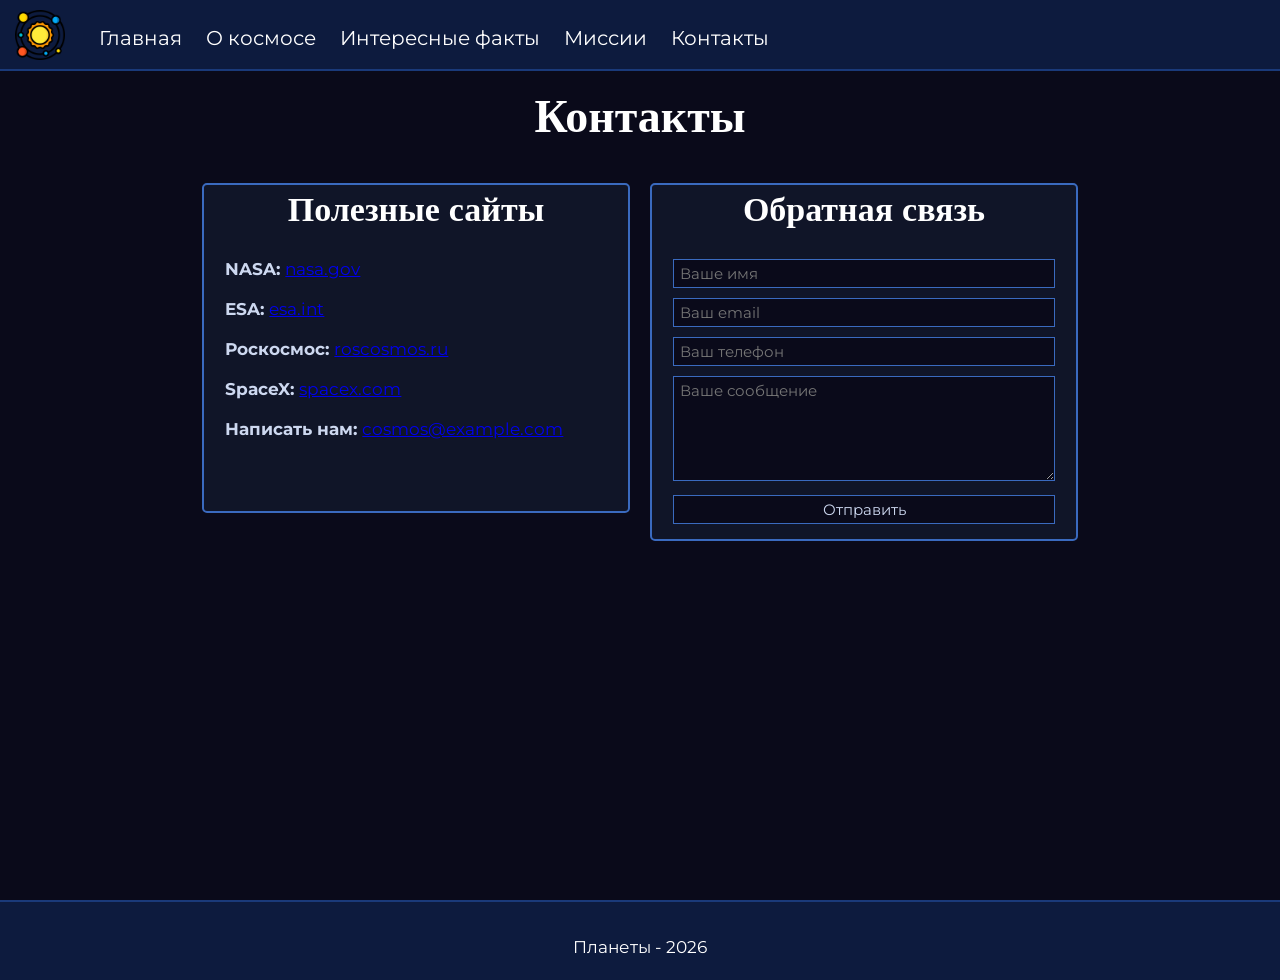
==== pages/contacts.html @ 4e2e8b1e "Add files via upload" ====
<!DOCTYPE html>
<html lang="ru">
<head>
    <meta charset="UTF-8">
    <meta name="viewport" content="width=device-width, initial-scale=1.0">
    <link rel="stylesheet" href="../css/style.css">
    <link rel="stylesheet" href="https://cdnjs.cloudflare.com/ajax/libs/font-awesome/6.1.1/css/all.min.css"/>
    <script src="../js/script.js"></script>
    <title>Планеты Солнечной системы</title>
</head>
<body>

<header>
    <img class="logo" src="../images/icon.png" alt="Логотип">
    <navbar>
        <a href="../index.html">Главная</a>
        <a href="about.html">О космосе</a>
        <a href="facts.html">Интересные факты</a>
        <a href="missions.html">Миссии</a>
        <a href="contacts.html">Контакты</a>
    </navbar>
    <i id="hamburger" onclick="mobileMenu()" class="fa-solid fa-bars"></i>
</header>

<main>
    <section>
        <h1 class="centered">Контакты</h1>

        <div class="row">

            <div class="col-50">
                <div class="contacte">
                    <h2 class="centered">Полезные сайты</h2>

                    <b>NASA: </b>
                    <a href="https://www.nasa.gov" target="_blank">nasa.gov</a>
                    <br/><br/>

                    <b>ESA: </b>
                    <a href="https://www.esa.int" target="_blank">esa.int</a>
                    <br/><br/>

                    <b>Роскосмос: </b>
                    <a href="https://www.roscosmos.ru" target="_blank">roscosmos.ru</a>
                    <br/><br/>

                    <b>SpaceX: </b>
                    <a href="https://www.spacex.com" target="_blank">spacex.com</a>
                    <br/><br/>

                    <b>Написать нам: </b>
                    <a href="mailto:cosmos@example.com">cosmos@example.com</a>
                </div>
            </div>

            <div class="col-50">
                <form class="cform">
                    <h2 class="centered">Обратная связь</h2>

                    <input type="text" placeholder="Ваше имя">
                    <input type="email" placeholder="Ваш email">

                    
                    <input type="tel" placeholder="Ваш телефон">

                    <textarea rows="5" placeholder="Ваше сообщение"></textarea>

                    <input type="submit" value="Отправить">
                </form>
            </div>

        </div>

    </section>
</main>

<footer>
    <span>Планеты - 2026</span>
</footer>

</body>
</html>
---- css/style.css ----
/* <!-- Подключение шрифтов --> */
@import url('https://fonts.googleapis.com/css2?family=Dancing+Script:wght@400..700&family=Montserrat:ital,wght@0,100..900;1,100..900&display=swap'); /* подключает 2 шрифта */

* {
    box-sizing: border-box; /* включает padding и border в размер */
}

/* <!-- Основные настройки страницы --> */
body {
    margin: 0; /* убирает отступы */
    font-family: "Montserrat", sans-serif; /* основной шрифт */
    font-size: 17px; /* размер текста */
    background-color: #0a0a1a; /* тёмный фон */
    color: #cdd8f0; /* цвет текста */
}

/* <!-- Главный контейнер --> */
main {
    min-height: 100vh; /* минимум высота = экран */
}

/* <!-- Шапка сайта --> */
header {
    background: #0d1b3e; /* цвет фона */
    position: fixed; /* фиксируется сверху */
    width: 100%; /* на всю ширину */
    top: 0; /* сверху */
    padding: 10px 15px 5px 15px; /* отступы */
    border-bottom: 2px solid #1a3a7a; /* линия снизу */
}

/* <!-- Навигация --> */
navbar {
    margin-left: 30px; /* отступ слева */
    margin-bottom: 10px; /* отступ снизу */
    display: inline-block; /* строчно-блочный */
    overflow: auto; /* контроль переполнения */
}

navbar a {
    color: white; /* цвет текста */
    text-decoration: none; /* без подчёркивания */
    margin-right: 20px; /* отступ справа */
    font-size: 20px; /* размер */
}

/* <!-- Эффект при наведении --> */
navbar a:hover {
    color: #7ab8ff; /* цвет при наведении */
    text-decoration: underline 1px; /* подчёркивание */
}

/* <!-- Подвал --> */
footer {
    min-height: 80px; /* высота */
    background: #0d1b3e; /* фон */
    text-align: center; /* центр текста */
    color: white; /* цвет */
    padding-top: 35px; /* отступ */
    border-top: 2px solid #1a3a7a; /* линия сверху */
}

/* <!-- Абзацы --> */
p {
    line-height: 150%; /* расстояние между строками */
    text-indent: 30px; /* отступ первой строки */
}

/* <!-- Список --> */
li {
    margin-top: 10px; /* отступ сверху */
    padding-left: 15px; /* отступ слева */
}

/* <!-- Заголовки --> */
h1, h2, h3, h4, h5, h6 {
    margin-top: 0; /* убирает отступ */
    font-family: "Dancing Script", cursive; /* красивый шрифт */
    color: white; /* цвет */
}

/* <!-- Заголовок h1 --> */
h1 {
    font-size: 270%; /* размер */
}

/* <!-- Заголовок h2 --> */
h2 {
    font-size: 200%; /* размер */
}

/* <!-- Секции --> */
section {
    padding: 90px 15%; /* внутренние отступы */
}

/* <!-- Логотип --> */
.logo {
    height: 50px; /* высота */
}

/* <!-- Главный экран --> */
#index {
    background: linear-gradient(hsla(230, 80%, 5%, 0.7), #000010cc), url('https://upload.wikimedia.org/wikipedia/commons/thumb/c/cb/The_Blue_Marble_%28remastered%29.jpg/600px-The_Blue_Marble_%28remastered%29.jpg'); /* фон + картинка */
    background-size: cover; /* растягивает */
    background-position: center; /* центрирует */
    min-height: 100vh; /* высота */
}

/* <!-- Текст на главной --> */
.index-info {
    margin-top: 25vh; /* отступ сверху */
    text-align: center; /* центр */
}

/* <!-- Заголовок на главной --> */
.index-info h1 {
    font-size: 350%; /* размер */
    color: white; /* цвет */
    border: 2px solid #3a6abf; /* рамка */
    display: inline-block; /* формат */
    padding: 20px; /* отступ */
    border-radius: 5px; /* скругление */
    background-color: hsla(220, 60%, 15%, 0.6); /* фон */
}

/* <!-- Ссылка --> */
.link-index {
    color: white; /* цвет */
    text-decoration: underline #7ab8ff 2px; /* подчёркивание */
    font-size: 20px; /* размер */
}

.link-index:hover {
    color: #7ab8ff; /* цвет при наведении */
}

/* <!-- Планета блок --> */
.planet {
    overflow: auto; /* фикс float */
    border-bottom: 3px #3a6abf dashed; /* линия */
    margin-bottom: 10px; /* отступ */
}

/* <!-- Картинка планеты --> */
.planet img {
    height: 23vh; /* высота */
    width: 23vh; /* ширина */
    object-fit: cover; /* обрезка */
    border-radius: 50%; /* круг */
    float: left; /* обтекание */
    margin-right: 15px; /* отступ */
    margin-bottom: 15px; /* отступ */
}

/* <!-- Видео --> */
.vframe {
    width: 100%; /* ширина */
    height: 30vw; /* высота */
    border: 2px solid #3a6abf; /* рамка */
    border-radius: 5px; /* скругление */
}

/* <!-- Строка --> */
.row {
    overflow: auto; /* фикс */
}

/* <!-- Колонки --> */
[class^="col-"] {
    float: left; /* влево */
    padding: 0px 10px; /* отступ */
}

/* <!-- Колонка 50% --> */
.col-50 {
    width: 50%; /* половина */
}

/* <!-- Контакты --> */
.contacte {
    border: 2px solid #3a6abf; /* рамка */
    border-radius: 5px; /* скругление */
    background-color: hsla(220, 40%, 15%, 0.5); /* фон */
    padding: 5px 5%; /* отступ */
    height: 330px; /* высота */
    margin-bottom: 15px; /* отступ */
}

/* <!-- Форма --> */
.cform {
    border: 2px solid #3a6abf; /* рамка */
    border-radius: 5px; /* скругление */
    background-color: hsla(220, 40%, 15%, 0.5); /* фон */
    padding: 5px 5%; /* отступ */
}

/* <!-- Поля ввода --> */
.cform input, .cform textarea {
    width: 100%; /* ширина */
    font-size: 15px; /* размер */
    font-family: inherit; /* наследует шрифт */
    margin-bottom: 10px; /* отступ */
    padding: 4px 6px; /* отступ */
    background: #0a0a1a; /* фон */
    border: 1px solid #3a6abf; /* рамка */
    color: #cdd8f0; /* цвет текста */
}

/* <!-- Бургер меню --> */
#hamburger {
    color: white; /* цвет */
    font-size: 28px; /* размер */
    position: absolute; /* позиция */
    right: 22px; /* справа */
    top: 24px; /* сверху */
    cursor: pointer; /* курсор */
    display: none; /* скрыт */
}

/* <!-- Центрирование --> */
.centered {
    text-align: center; /* центр */
}

/* <!-- Адаптив --> */
@media (max-width: 800px) {
    body {
        font-size: 16px; /* меньше текст */
    }

    section {
        padding: 90px 10px; /* меньше отступ */
    }

    .index-info h1 {
        font-size: 250%; /* меньше */
    }

    .vframe {
        height: 55vw; /* выше */
    }

    [class^="col-"] {
        width: 100% !important; /* на всю ширину */
    }

    navbar {
        display: block; /* показать */
        margin-left: 0; /* убрать отступ */
        margin-top: 10px; /* добавить сверху */
    }

    navbar a {
        display: none; /* скрыть */
        margin-right: 0; /* убрать отступ */
        padding: 10px 0; /* отступ */
        width: 100%; /* ширина */
    }

    navbar.mobile a {
        display: block; /* показать */
        text-align: center; /* центр */
    }

    #hamburger {
        display: block; /* показать */
    }
}
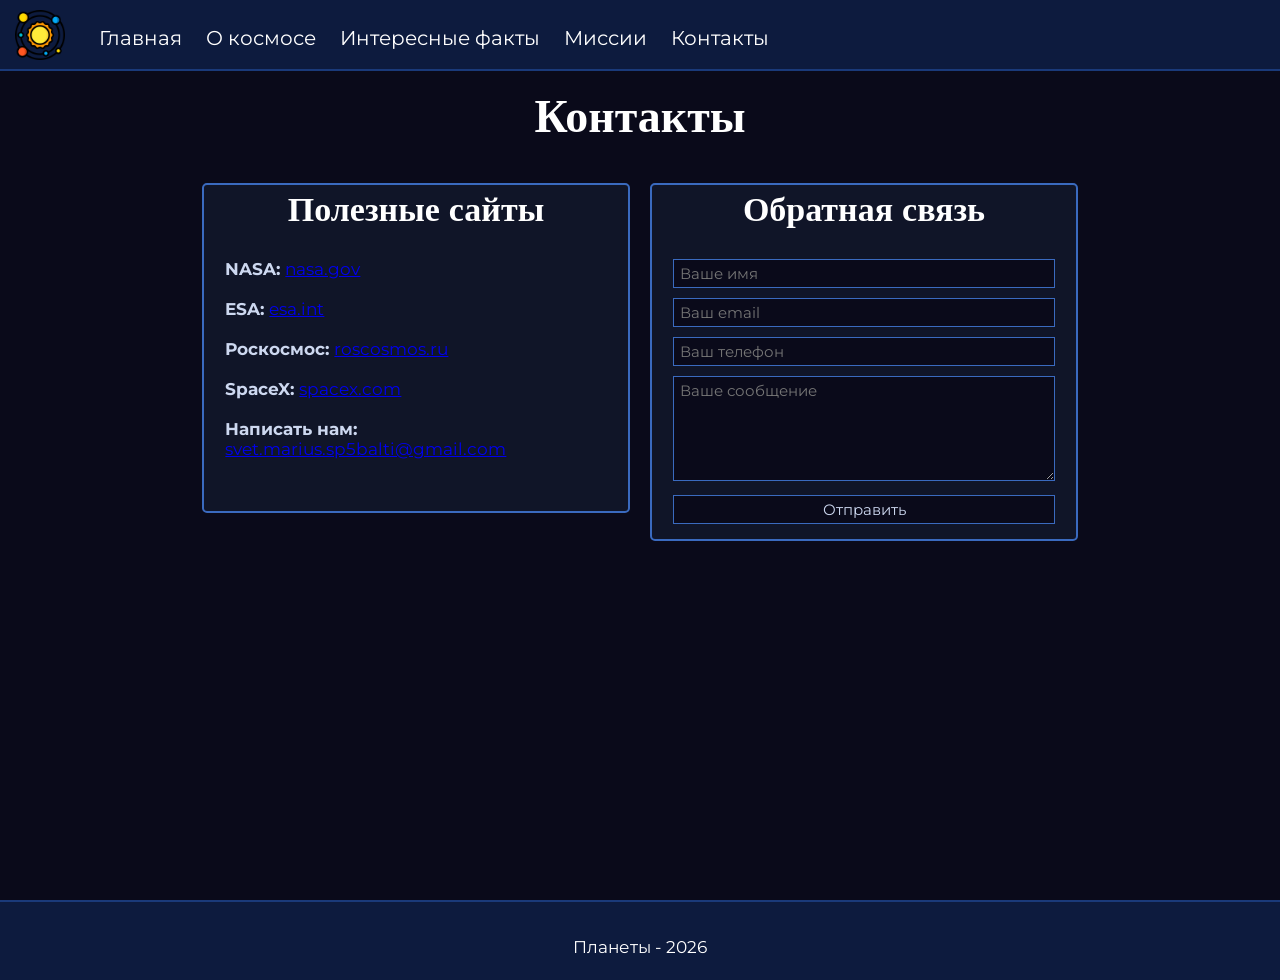
==== commit 4ae7123b: "Add files via upload" ====
--- a/pages/contacts.html
+++ b/pages/contacts.html
@@ -49,21 +49,19 @@
                     <br/><br/>
 
                     <b>Написать нам: </b>
-                    <a href="mailto:cosmos@example.com">cosmos@example.com</a>
+                    <a href="mailto:svet.marius.sp5balti@gmail.com">svet.marius.sp5balti@gmail.com</a>
                 </div>
             </div>
 
             <div class="col-50">
-                <form class="cform">
+                <form action="https://formspree.io/f/mqaebrda" method="POST" class="cform">
                     <h2 class="centered">Обратная связь</h2>
 
-                    <input type="text" placeholder="Ваше имя">
-                    <input type="email" placeholder="Ваш email">
+                    <input type="text" name="name" placeholder="Ваше имя" required>
+                    <input type="email" name="email" placeholder="Ваш email" required>
+                    <input type="tel" name="phone" placeholder="Ваш телефон">
 
-                    
-                    <input type="tel" placeholder="Ваш телефон">
-
-                    <textarea rows="5" placeholder="Ваше сообщение"></textarea>
+                    <textarea name="message" rows="5" placeholder="Ваше сообщение" required></textarea>
 
                     <input type="submit" value="Отправить">
                 </form>
